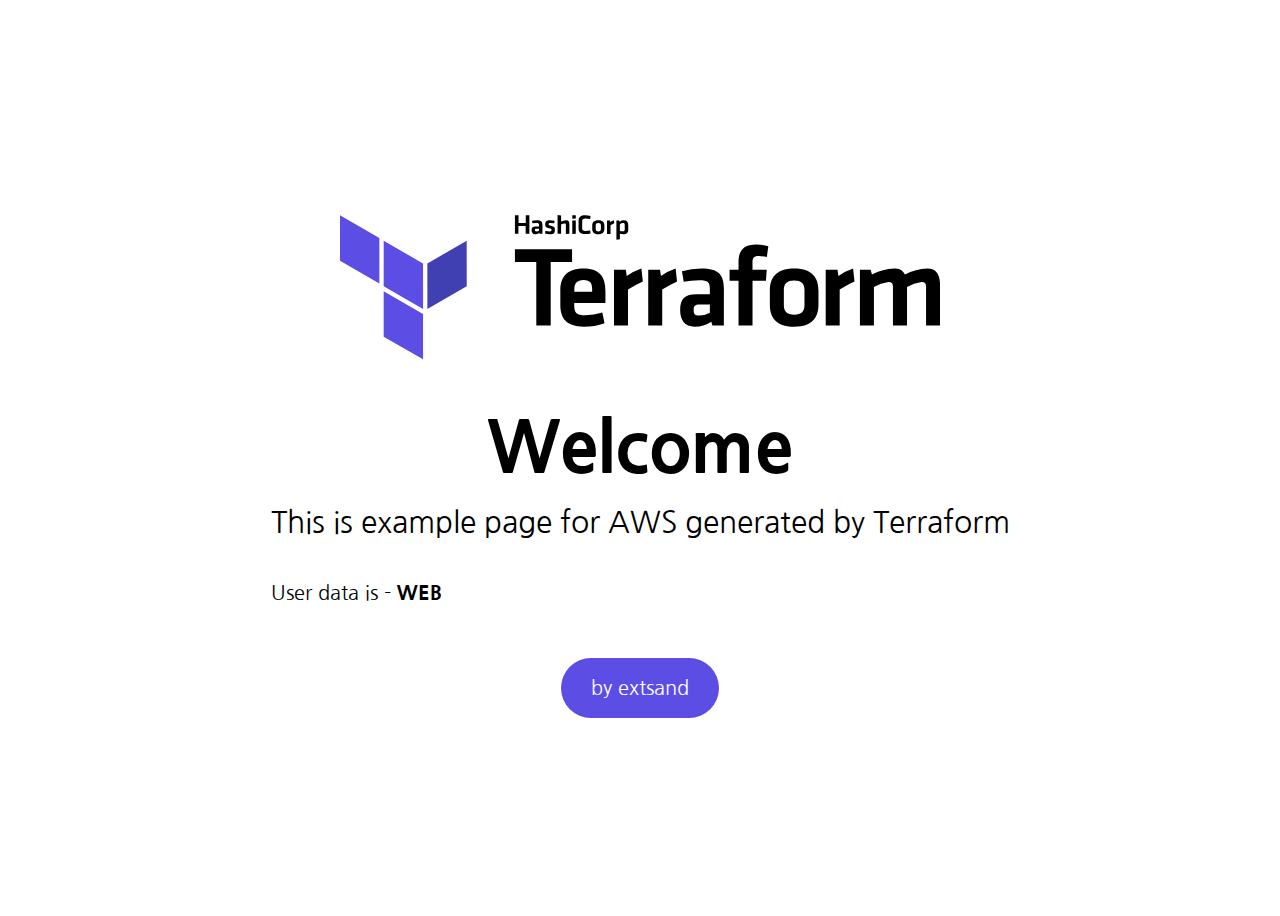
==== index.html @ 480d7f7c "init" ====
<!DOCTYPE html>
<!--[if lt IE 7]>      <html class="no-js lt-ie9 lt-ie8 lt-ie7"> <![endif]-->
<!--[if IE 7]>         <html class="no-js lt-ie9 lt-ie8"> <![endif]-->
<!--[if IE 8]>         <html class="no-js lt-ie9"> <![endif]-->
<!--[if gt IE 8]>      <html class="no-js"> <!--<![endif]-->
<html>
	<head>
		<meta charset="utf-8">
		<meta http-equiv="X-UA-Compatible" content="IE=edge">
		<title>Extsand</title>
		<meta name="description" content="">
		<meta name="viewport" content="width=device-width, initial-scale=1">
		<link rel="stylesheet" href="/styles/css/style.css">
	</head>
	<body>
		<!--[if lt IE 7]>
			<p class="browsehappy">You are using an <strong>outdated</strong> browser. Please <a href="#">upgrade your browser</a> to improve your experience.</p>
		<![endif]-->
		<section class="main">
			<div class="terraform_logo">
				<svg xmlns="http://www.w3.org/2000/svg" viewBox="0 0 250 60.15">
					<path class="hashiCorp" fill="#000" d="M77.35 7.86V4.63h-3v3.23h-1.46V.11h1.51v3.25h3V.11h1.51v7.75zm7 0h-1.2l-.11-.38a3.28 3.28 0 0 1-1.7.52c-1.06 0-1.52-.7-1.52-1.66 0-1.14.51-1.57 1.7-1.57h1.4v-.62c0-.62-.18-.84-1.11-.84a8.46 8.46 0 0 0-1.61.17L80 2.42a7.89 7.89 0 0 1 2-.26c1.83 0 2.37.62 2.37 2zm-1.43-2.11h-1.08c-.48 0-.61.13-.61.55s.13.56.59.56a2.37 2.37 0 0 0 1.1-.29zM87.43 8a7.12 7.12 0 0 1-2-.32l.2-1.07a6.77 6.77 0 0 0 1.73.24c.65 0 .74-.14.74-.56s-.07-.52-1-.73c-1.42-.33-1.59-.68-1.59-1.76s.49-1.65 2.16-1.65a8 8 0 0 1 1.75.2l-.14 1.11a10.66 10.66 0 0 0-1.6-.16c-.63 0-.74.14-.74.48s0 .48.82.68c1.63.41 1.78.62 1.78 1.77S89.19 8 87.43 8zm6.68-.11V4c0-.3-.13-.45-.47-.45a4.14 4.14 0 0 0-1.52.45v3.86h-1.46V0l1.46.22v2.47a5.31 5.31 0 0 1 2.13-.54c1 0 1.32.65 1.32 1.65v4.06zm2.68-6.38V.11h1.46v1.37zm0 6.38V2.27h1.46v5.59zm2.62-5.54c0-1.4.85-2.22 2.83-2.22a9.37 9.37 0 0 1 2.16.25l-.17 1.25a12.21 12.21 0 0 0-1.95-.2c-1 0-1.37.34-1.37 1.16V5.5c0 .81.33 1.16 1.37 1.16a12.21 12.21 0 0 0 1.95-.2l.17 1.25a9.37 9.37 0 0 1-2.16.25c-2 0-2.83-.81-2.83-2.22zM107.63 8c-2 0-2.53-1.06-2.53-2.2V4.36c0-1.15.54-2.2 2.53-2.2s2.53 1.06 2.53 2.2v1.41c.01 1.15-.53 2.23-2.53 2.23zm0-4.63c-.78 0-1.08.33-1.08 1v1.5c0 .63.3 1 1.08 1s1.08-.33 1.08-1V4.31c0-.63-.3-.96-1.08-.96zm6.64.09a11.57 11.57 0 0 0-1.54.81v3.6h-1.46v-5.6h1.23l.1.62a6.63 6.63 0 0 1 1.53-.73zM120.1 6a1.73 1.73 0 0 1-1.92 2 8.36 8.36 0 0 1-1.55-.16v2.26l-1.46.22v-8h1.16l.14.47a3.15 3.15 0 0 1 1.84-.59c1.17 0 1.79.67 1.79 1.94zm-3.48.63a6.72 6.72 0 0 0 1.29.15c.53 0 .73-.24.73-.75v-2c0-.46-.18-.71-.72-.71a2.11 2.11 0 0 0-1.3.51zM81.78 19.54h-8.89v-5.31H96.7v5.31h-8.9v26.53h-6z"/>
					<path class="text" fill="#000" d="M102.19 41.77a24.39 24.39 0 0 0 7.12-1.1l.91 4.4a25 25 0 0 1-8.56 1.48c-7.31 0-9.85-3.39-9.85-9V31.4c0-4.92 2.2-9.08 9.66-9.08s9.13 4.35 9.13 9.37v5h-13v1.2c.05 2.78 1.05 3.88 4.59 3.88zM97.65 32h7.41v-1.18c0-2.2-.67-3.73-3.54-3.73s-3.87 1.53-3.87 3.73zm28.54-4.33a45.65 45.65 0 0 0-6.19 3.39v15h-5.83V22.79h4.92l.38 2.58a26.09 26.09 0 0 1 6.12-3.06zm14.24 0a45.65 45.65 0 0 0-6.17 3.39v15h-5.83V22.79h4.92l.38 2.58a26.09 26.09 0 0 1 6.12-3.06zm19.51 18.4h-4.78l-.43-1.58a12.73 12.73 0 0 1-6.93 2.06c-4.25 0-6.07-2.92-6.07-6.93 0-4.73 2.06-6.55 6.79-6.55h5.59v-2.44c0-2.58-.72-3.49-4.45-3.49a32.53 32.53 0 0 0-6.45.72l-.72-4.45a30.38 30.38 0 0 1 8-1.1c7.31 0 9.47 2.58 9.47 8.41zm-5.83-8.8h-4.3c-1.91 0-2.44.53-2.44 2.29s.53 2.34 2.34 2.34a9.18 9.18 0 0 0 4.4-1.2zm23.75-19.79a17.11 17.11 0 0 0-3.35-.38c-2.29 0-2.63 1-2.63 2.77v2.92h5.93l-.33 4.64h-5.59v18.64h-5.83V27.43h-3.73v-4.64h3.73v-3.25c0-4.83 2.25-7.22 7.41-7.22a18.47 18.47 0 0 1 5 .67zm11.38 29.07c-8 0-10.13-4.4-10.13-9.18v-5.88c0-4.78 2.15-9.18 10.13-9.18s10.13 4.4 10.13 9.18v5.88c.01 4.78-2.15 9.18-10.13 9.18zm0-19.27c-3.11 0-4.3 1.39-4.3 4v6.26c0 2.63 1.2 4 4.3 4s4.3-1.39 4.3-4V31.3c0-2.63-1.19-4.02-4.3-4.02zm25.14.39a45.65 45.65 0 0 0-6.17 3.39v15h-5.83V22.79h4.92l.38 2.58a26.08 26.08 0 0 1 6.12-3.06zm16.02 18.4V29.82c0-1.24-.53-1.86-1.86-1.86a16.08 16.08 0 0 0-6.07 2v16.11h-5.83V22.79h4.45l.57 2a23.32 23.32 0 0 1 9.34-2.48 4.42 4.42 0 0 1 4.4 2.49 22.83 22.83 0 0 1 9.37-2.49c3.87 0 5.26 2.72 5.26 6.88v16.88h-5.83V29.82c0-1.24-.53-1.86-1.86-1.86a15.43 15.43 0 0 0-6.07 2v16.11z"/>
					<path class="rect-dark" fill="#4040B2" d="M36.4 20.2v18.93l16.4-9.46V10.72L36.4 20.2z"/>
					<path class="rect-light" fill="#5C4EE5" d="M18.2 10.72l16.4 9.48v18.93l-16.4-9.47V10.72z"/>
					<path class="rect-light" fill="#5C4EE5" d="M0 .15v18.94l16.4 9.47V9.62L0 .15zm18.2 50.53l16.4 9.47V41.21l-16.4-9.47v18.94z"/>
				</svg>
				
			</div>
			<div class="content">
				<h2>Welcome</h2>
				<div class="title">This is example page for AWS generated by Terraform</div>
				<div class="text_wrap">
					<div class="generated-p">
						<p class="p-text-gen">User data is - <span class="bold_word">WEB<span></p>
			
					</div>
					
				</div>


			</div>
			<div class="telegram-link">
				<a href="https://t.me/extsand" target="_blank">by extsand</a>
			</div>
		</section>
		
	</body>
</html>
---- styles/css/style.css ----
@import url("https://fonts.googleapis.com/css2?family=Nanum+Gothic:wght@400;700;800&display=swap");
html, body {
  font-size: 10px;
  font-family: "Nanum Gothic", sans-serif; }

.main {
  width: 100%;
  height: 100vh;
  display: -webkit-box;
  display: -ms-flexbox;
  display: flex;
  -webkit-box-orient: vertical;
  -webkit-box-direction: normal;
      -ms-flex-direction: column;
          flex-direction: column;
  -webkit-box-align: center;
      -ms-flex-align: center;
          align-items: center;
  -webkit-box-pack: center;
      -ms-flex-pack: center;
          justify-content: center; }

.content {
  margin: 5rem 0;
  display: -webkit-box;
  display: -ms-flexbox;
  display: flex;
  -webkit-box-orient: vertical;
  -webkit-box-direction: normal;
      -ms-flex-direction: column;
          flex-direction: column;
  -webkit-box-align: center;
      -ms-flex-align: center;
          align-items: center; }
  .content h2 {
    font-weight: 800;
    font-size: 7rem;
    margin: 0;
    padding: 0; }

.title {
  font-size: 3rem;
  margin: 2rem 0; }

.text_wrap {
  width: 100%; }

.p-text, .p-text-gen {
  font-size: 2rem;
  margin: 0; }

.generated-p {
  margin: 2rem 0; }

.bold_word {
  font-weight: 800; }

.telegram-link {
  font-size: 2rem; }
  .telegram-link a {
    text-decoration: none;
    color: #fff;
    text-align: center;
    background-color: #5C4EE5;
    padding: 2rem 3rem;
    border-radius: 30px;
    -webkit-transition: background-color 0.3s ease-in;
    -o-transition: background-color 0.3s ease-in;
    transition: background-color 0.3s ease-in; }
    .telegram-link a:hover {
      background-color: #160E5F; }
    .telegram-link a:focus {
      outline: none;
      outline-offset: none;
      background-color: #160E5F; }

.terraform_logo {
  width: 60rem;
  height: auto; }

.rect-dark {
  -webkit-animation: animateLogo_dark 3s infinite;
          animation: animateLogo_dark 3s infinite; }

.rect-light {
  -webkit-animation: animateLogo_light 5s infinite;
          animation: animateLogo_light 5s infinite; }

@-webkit-keyframes animateLogo_dark {
  0% {
    fill: #5C4EE5; }
  25% {
    fill: #160E5F; }
  50% {
    fill: #C54EE6; }
  100% {
    fill: #5C4EE5; } }

@keyframes animateLogo_dark {
  0% {
    fill: #5C4EE5; }
  25% {
    fill: #160E5F; }
  50% {
    fill: #C54EE6; }
  100% {
    fill: #5C4EE5; } }

@-webkit-keyframes animateLogo_light {
  0% {
    fill: #978DEE; }
  25% {
    fill: #5C4EE5; }
  100% {
    fill: #4EA7E6; } }

@keyframes animateLogo_light {
  0% {
    fill: #978DEE; }
  25% {
    fill: #5C4EE5; }
  100% {
    fill: #4EA7E6; } }
/*# sourceMappingURL=style.css.map */
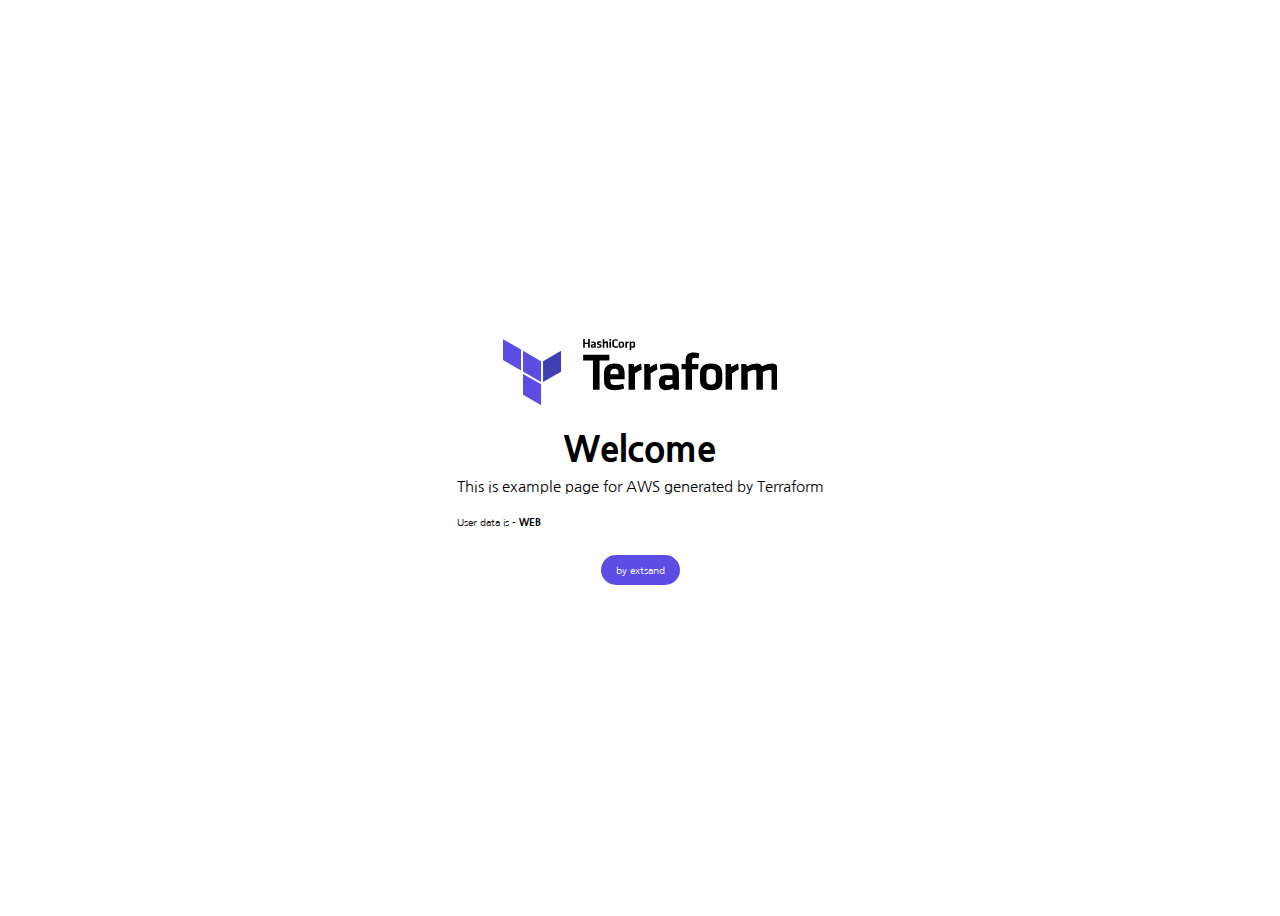
==== commit 1388d692: "index" ====
--- a/index.html
+++ b/index.html
@@ -1,4 +1,5 @@
 <!DOCTYPE html>
+<!-- Tech >
 <!--[if lt IE 7]>      <html class="no-js lt-ie9 lt-ie8 lt-ie7"> <![endif]-->
 <!--[if IE 7]>         <html class="no-js lt-ie9 lt-ie8"> <![endif]-->
 <!--[if IE 8]>         <html class="no-js lt-ie9"> <![endif]-->
@@ -46,4 +47,4 @@
 		</section>
 		
 	</body>
-</html>+</html>
--- a/styles/css/style.css
+++ b/styles/css/style.css
@@ -121,4 +121,25 @@
     fill: #5C4EE5; }
   100% {
     fill: #4EA7E6; } }
+
+/* Custom, iPhone Retina */
+@media only screen and (min-width: 320px) {
+  html, body {
+    font-size: 5px; }
+  .terraform_logo {
+    width: 55rem;
+    height: auto; }
+  /**/ }
+
+/* Medium Devices, Desktops */
+@media only screen and (min-width: 1370px) {
+  html, body {
+    font-size: 7px; }
+  /**/ }
+
+/* Large Devices, Wide Screens */
+@media only screen and (min-width: 2000px) {
+  html, body {
+    font-size: 10px; }
+  /**/ }
 /*# sourceMappingURL=style.css.map */